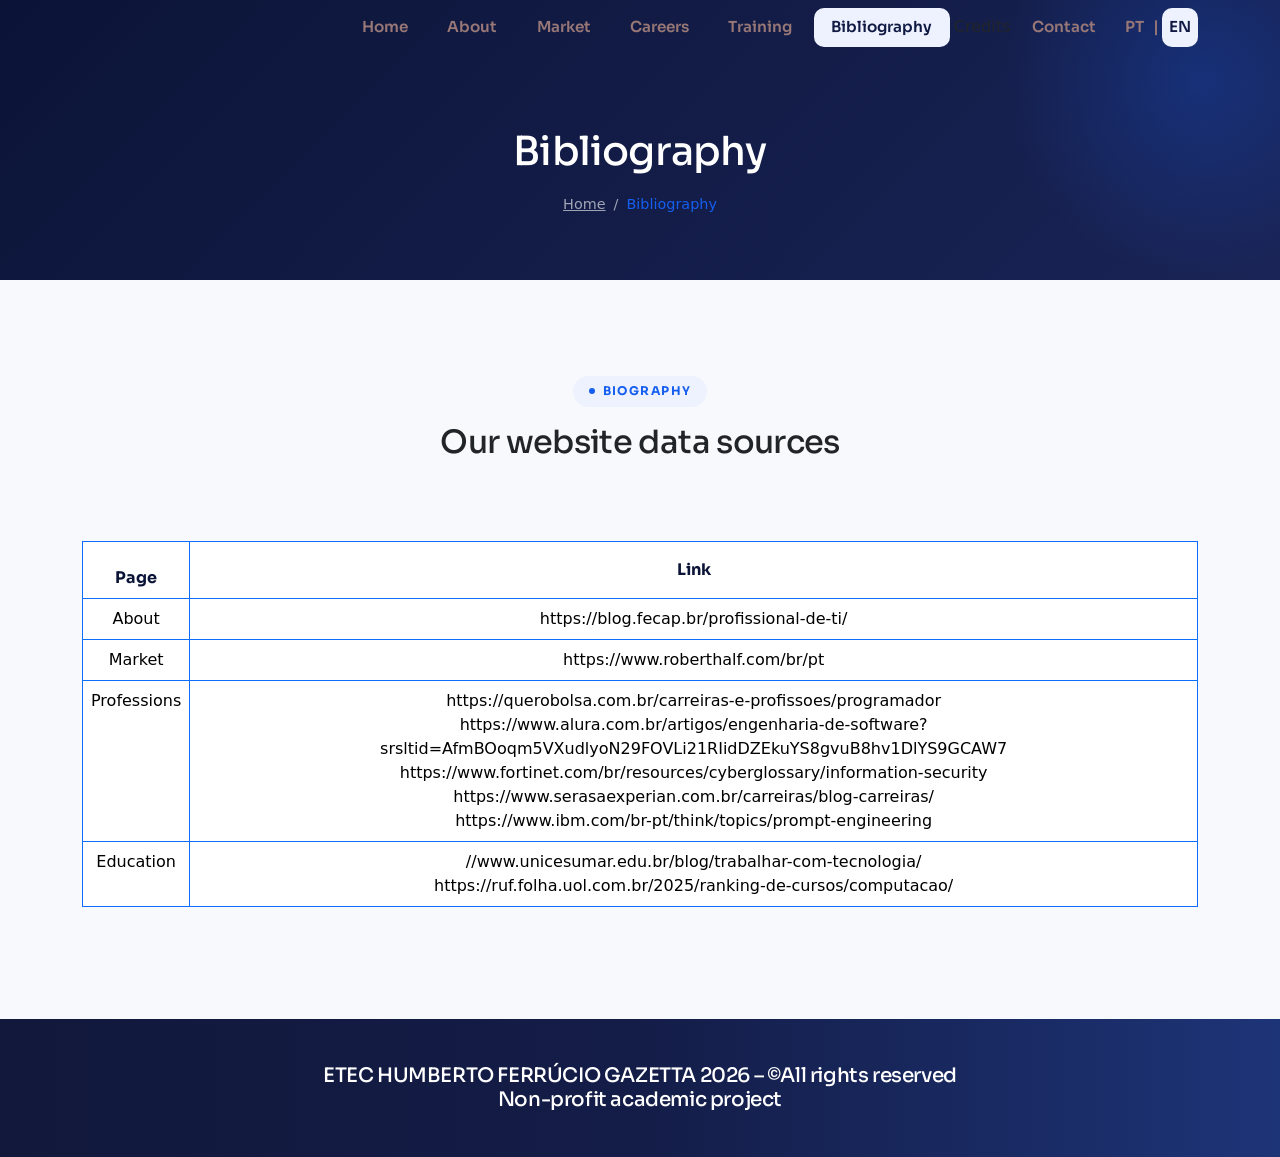
==== pricingEN.html @ 72c785b5 "Mover arquivos para a raiz do projeto" ====
<!DOCTYPE html>
<html lang="pt-br">

<head>
  <meta charset="UTF-8">
  <meta name="viewport" content="width=device-width, initial-scale=1.0">
  <title>Carreira de TI - Bibliografia</title>
  <meta name="description"
    content="Simple, transparent pricing plans for Nexora's design and development services — from one-off sprints to full retainers.">
  <link rel="icon" type="image/svg+xml"
    href="data:image/svg+xml,%3Csvg xmlns='http://www.w3.org/2000/svg' viewBox='0 0 100 100'%3E%3Crect width='100' height='100' rx='22' fill='%23155EEF'/%3E%3Ctext x='50' y='68' font-size='58' font-family='Arial' font-weight='800' fill='white' text-anchor='middle'%3EN%3C/text%3E%3C/svg%3E">
  <link rel="preconnect" href="https://fonts.googleapis.com">
  <link rel="preconnect" href="https://fonts.gstatic.com" crossorigin>
  <link
    href="https://fonts.googleapis.com/css2?family=Inter:wght@400;500;600;700&family=Sora:wght@400;600;700;800&display=swap"
    rel="stylesheet">
  <link href="https://cdn.jsdelivr.net/npm/bootstrap@5.3.3/dist/css/bootstrap.min.css" rel="stylesheet">
  <link href="https://cdn.jsdelivr.net/npm/bootstrap-icons@1.11.3/font/bootstrap-icons.css" rel="stylesheet">
  <link href="css/custom.css" rel="stylesheet">
      <link href="https://cdn.jsdelivr.net/npm/bootstrap@5.3.8/dist/css/bootstrap.min.css" rel="stylesheet" integrity="sha384-sRIl4kxILFvY47J16cr9ZwB07vP4J8+LH7qKQnuqkuIAvNWLzeN8tE5YBujZqJLB" crossorigin="anonymous">
</head>

<body>

  <nav class="navbar navbar-expand-lg navbar-nexora fixed-top">
    <div class="container">
      <!---- <a class="navbar-brand navbar-brand-custom" href="index.html">Nexora<span>.</span></a>-->
      <button class="navbar-toggler navbar-toggler-custom" type="button" data-bs-toggle="collapse"
        data-bs-target="#mainNav" aria-controls="mainNav" aria-expanded="false" aria-label="Toggle navigation">
        <span class="bar"></span><span class="bar"></span><span class="bar"></span>
      </button>

      <div class="collapse navbar-collapse" id="mainNav">
        <ul class="navbar-nav ms-auto align-items-lg-center gap-1 mt-3 mt-lg-0">
          <li class="nav-item"><a class="nav-link nav2" href="indexEN.html">Home</a></li>
          <li class="nav-item"><a class="nav-link nav2" href="aboutEN.html">About</a></li>
          <li class="nav-item"><a class="nav-link nav2" href="servicesEN.html">Market</a></li>
          <li class="nav-item"><a class="nav-link nav2" href="portfolioEN.html">Careers</a></li>
          <li class="nav-item"><a class="nav-link nav2" href="blogEN.html">Training</a></li>
          <li class="nav-item"><a class="nav-link nav2 active" href="pricingEN.html">Bibliography</a></li>
          <li class="dropdown">Credits<ul class="submenu">
              <li class="nav-item"><a class="nav-link nav2" href="OrientadorEN.html">Advisors</a></li>
              <li class="nav-item"><a class="nav-link nav2" href="DesenvolvedoresEN.html">Developers</a></li>
            </ul></a></li>
          <li class="nav-item"><a class="nav-link nav2" href="contactEN.html">Contact</a></li>
          <!--<li class="nav-item ms-lg-2 mt-2 mt-lg-0">
                <a href="contact.html" class="btn btn-primary btn-sm-custom w-100">Get Started</a>
              </li>-->
          <li class="nav-item language-switcher"><a class="nav-link nav2 " href="pricing.html">PT</a><span>|</span><a
              class="nav-link nav2 active" href="pricingEN.html">EN</a></li>
        </ul>
      </div>
    </div>
  </nav>

  <header class="page-header">
    <div class="container">
      <h1 class="mb-3">Bibliography</h1>
      <div class="breadcrumb-custom">
        <a href="index.html">Home</a> <span>/</span> <span class="active">Bibliography</span>
      </div>
    </div>
  </header>

  <!-- TOGGLE 
  <section class="section pb-0">
    <div class="container">
      <div class="row section-header justify-content-center text-center">
        <div class="col-lg-7 reveal">
          <span class="eyebrow">Retainer plans</span>
          <h2 class="section-title">Choose the plan that fits your stage</h2>
          <p class="section-subtitle mx-auto">All plans include a dedicated project lead, weekly demos and a shared Slack channel. Cancel or switch plans anytime.</p>
        </div>
      </div>
      <div class="d-flex justify-content-center align-items-center gap-3 mb-5 reveal">
        <span class="fw-semibold text-navy" id="monthlyLabel">Monthly</span>
        <div class="form-check form-switch m-0">
          <input class="form-check-input" type="checkbox" role="switch" id="billingToggle" style="width:3em; height:1.5em; cursor:pointer;">
        </div>
        <span class="fw-semibold text-slate" id="yearlyLabel">Yearly <span class="badge-soft">Save 15%</span></span>
      </div>
    </div>
  </section>-->

  <!-- PRICING CARDS 
  <section class="section pt-0">
    <div class="container">
      <div class="row g-4 align-items-stretch">
        <div class="col-lg-4 reveal">
          <div class="pricing-card">
            <h3 class="mb-1">Starter</h3>
            <p class="text-slate small mb-3">For early-stage teams validating an MVP.</p>
            <div class="price-wrap">
              <span class="price" data-monthly="4500" data-yearly="3825">$4,500</span>
              <span class="price-period">/mo</span>
            </div>
            <hr class="pricing-divider">
            <ul class="feature-list">
              <li><i class="bi bi-check-circle-fill"></i> 1 dedicated designer</li>
              <li><i class="bi bi-check-circle-fill"></i> Up to 40 hours/month</li>
              <li><i class="bi bi-check-circle-fill"></i> Weekly progress demos</li>
              <li><i class="bi bi-check-circle-fill"></i> Shared Slack channel</li>
              <li class="disabled"><i class="bi bi-x-circle"></i> Dedicated engineer</li>
              <li class="disabled"><i class="bi bi-x-circle"></i> Priority support</li>
            </ul>
            <a href="contact.html" class="btn btn-light-custom w-100 mt-4">Get Started</a>
          </div>
        </div>
        <div class="col-lg-4 reveal">
          <div class="pricing-card featured">
            <span class="pricing-badge">Most Popular</span>
            <h3 class="mb-1">Growth</h3>
            <p class="text-slate small mb-3">For scaling teams shipping every sprint.</p>
            <div class="price-wrap">
              <span class="price" data-monthly="9500" data-yearly="8075">$9,500</span>
              <span class="price-period">/mo</span>
            </div>
            <hr class="pricing-divider">
            <ul class="feature-list">
              <li><i class="bi bi-check-circle-fill"></i> 1 designer + 1 engineer</li>
              <li><i class="bi bi-check-circle-fill"></i> Up to 100 hours/month</li>
              <li><i class="bi bi-check-circle-fill"></i> Twice-weekly demos</li>
              <li><i class="bi bi-check-circle-fill"></i> Shared Slack channel</li>
              <li><i class="bi bi-check-circle-fill"></i> Priority support (24h)</li>
              <li class="disabled"><i class="bi bi-x-circle"></i> Dedicated QA engineer</li>
            </ul>
            <a href="contact.html" class="btn btn-primary w-100 mt-4">Get Started</a>
          </div>
        </div>
        <div class="col-lg-4 reveal">
          <div class="pricing-card">
            <h3 class="mb-1">Enterprise</h3>
            <p class="text-slate small mb-3">For complex, multi-team product organizations.</p>
            <div class="price-wrap">
              <span class="price">Custom</span>
            </div>
            <hr class="pricing-divider">
            <ul class="feature-list">
              <li><i class="bi bi-check-circle-fill"></i> Full pod (design + dev + QA)</li>
              <li><i class="bi bi-check-circle-fill"></i> Unlimited hours</li>
              <li><i class="bi bi-check-circle-fill"></i> Daily standups</li>
              <li><i class="bi bi-check-circle-fill"></i> Dedicated account manager</li>
              <li><i class="bi bi-check-circle-fill"></i> Priority support (4h)</li>
              <li><i class="bi bi-check-circle-fill"></i> Custom SLAs &amp; contracts</li>
            </ul>
            <a href="contact.html" class="btn btn-light-custom w-100 mt-4">Contact Sales</a>
          </div>
        </div>
      </div>
      <p class="text-center text-slate small mt-4 reveal">All plans include a 14-day satisfaction guarantee. Need a one-off project instead? <a href="contact.html" class="text-primary-custom fw-semibold">Get a custom quote →</a></p>
    </div>
  </section>-->

  <!-- COMPARISON TABLE -->
<section class="section bg-soft">
    <div class="container">
      <div class="row section-header justify-content-center text-center">
        <div class="col-lg-7 reveal">
          <span class="eyebrow">Biography</span>
          <h2 class="section-title">Our website data sources</h2>
        </div>
      </div>
      <div class="table-responsive reveal">
<table class="table table-bordered border-primary">
          <thead>
            <tr class="text-center">
              <th class="text-center" style="font-family:var(--n-font-display); color:var(--n-navy);">Page
              </th>
              <th class="py-3" style="font-family:var(--n-font-display); color:var(--n-navy);">Link</th>
              </tr>
          </thead>
          <tbody>
            <tr class="text-center">
              <td class="text-center">About</td>
              <td class="text-center">https://blog.fecap.br/profissional-de-ti/</td>
            </tr>
            <tr class="text-center">
              <td class="text-center">Market</td>
              <td class="text-center">https://www.roberthalf.com/br/pt</td>
              
            </tr>
            <tr class="text-center">
              <td class="text-center">Professions</td>
              <td class="text-center">https://querobolsa.com.br/carreiras-e-profissoes/programador<br>https://www.alura.com.br/artigos/engenharia-de-software?srsltid=AfmBOoqm5VXudlyoN29FOVLi21RIidDZEkuYS8gvuB8hv1DlYS9GCAW7<br>https://www.fortinet.com/br/resources/cyberglossary/information-security<br>https://www.serasaexperian.com.br/carreiras/blog-carreiras/<br>https://www.ibm.com/br-pt/think/topics/prompt-engineering</td>
</tr>
<tr class="text-center">
<td class="text-center">Education</td>
<td class="text-center">//www.unicesumar.edu.br/blog/trabalhar-com-tecnologia/<br>https://ruf.folha.uol.com.br/2025/ranking-de-cursos/computacao/</td>
            </tr>
            
          </tbody>
        </table>
      </div>
    </div>
  </section>

  <!-- FAQ 
  <section class="section">
    <div class="container">
      <div class="row section-header justify-content-center text-center">
        <div class="col-lg-7 reveal">
          <span class="eyebrow">Billing questions</span>
          <h2 class="section-title">Pricing FAQs</h2>
        </div>
      </div>
      <div class="row justify-content-center">
        <div class="col-lg-8 reveal">
          <div class="accordion accordion-custom" id="pricingFaq">
            <div class="accordion-item">
              <h2 class="accordion-header">
                <button class="accordion-button" type="button" data-bs-toggle="collapse" data-bs-target="#pfaq1">Can I
                  change plans later?</button>
              </h2>
              <div id="pfaq1" class="accordion-collapse collapse show" data-bs-parent="#pricingFaq">
                <div class="accordion-body">Yes, you can upgrade, downgrade or pause your plan at the start of any
                  billing cycle with no penalty.</div>
              </div>
            </div>
            <div class="accordion-item">
              <h2 class="accordion-header">
                <button class="accordion-button collapsed" type="button" data-bs-toggle="collapse"
                  data-bs-target="#pfaq2">What happens if I don't use all my hours?</button>
              </h2>
              <div id="pfaq2" class="accordion-collapse collapse" data-bs-parent="#pricingFaq">
                <div class="accordion-body">Unused hours roll over to the following month, up to a maximum of 20% of
                  your monthly allocation.</div>
              </div>
            </div>
            <div class="accordion-item">
              <h2 class="accordion-header">
                <button class="accordion-button collapsed" type="button" data-bs-toggle="collapse"
                  data-bs-target="#pfaq3">Do you offer one-time project pricing?</button>
              </h2>
              <div id="pfaq3" class="accordion-collapse collapse" data-bs-parent="#pricingFaq">
                <div class="accordion-body">Yes — for clearly scoped projects we can provide a fixed quote. Reach out
                  via the contact page for a custom estimate.</div>
              </div>
            </div>
            <div class="accordion-item">
              <h2 class="accordion-header">
                <button class="accordion-button collapsed" type="button" data-bs-toggle="collapse"
                  data-bs-target="#pfaq4">Is there a minimum contract length?</button>
              </h2>
              <div id="pfaq4" class="accordion-collapse collapse" data-bs-parent="#pricingFaq">
                <div class="accordion-body">Retainer plans run month-to-month with no long-term lock-in. Enterprise
                  plans may include custom terms.</div>
              </div>
            </div>
          </div>
        </div>
      </div>
    </div>
  </section>-->
<footer>
  <h5
      class="text-center text-white mb-0"
      style="position: relative; background: linear-gradient(
        90deg,
        #11183B 0%,
        #141D48 50%,
        #1D3477 100%
      ); padding:45px;">

      ETEC HUMBERTO FERRÚCIO GAZETTA 2026 – ©All rights reserved<br>
      Non-profit academic project

    </h5>
  </footer>
  <button class="back-to-top" aria-label="Back to top"><i class="bi bi-arrow-up"></i></button>

  <script src="https://cdn.jsdelivr.net/npm/bootstrap@5.3.3/dist/js/bootstrap.bundle.min.js"></script>
  <script src="js/main.js"></script>
  <script>
    // Monthly / Yearly pricing toggle
    const toggle = document.getElementById('billingToggle');
    const monthlyLabel = document.getElementById('monthlyLabel');
    const yearlyLabel = document.getElementById('yearlyLabel');
    const prices = document.querySelectorAll('.price[data-monthly]');

    toggle.addEventListener('change', function () {
      const yearly = this.checked;
      monthlyLabel.classList.toggle('text-slate', yearly);
      monthlyLabel.classList.toggle('fw-semibold', !yearly);
      yearlyLabel.classList.toggle('text-slate', !yearly);
      yearlyLabel.classList.toggle('text-navy', yearly);

      prices.forEach(price => {
        const val = yearly ? price.dataset.yearly : price.dataset.monthly;
        price.textContent = '$' + Number(val).toLocaleString();
      });
    });
  </script>
</body>

</html>
---- css/custom.css ----
/* =========================================================
   MENU PRINCIPAL
========================================================= */

.menu-principal > ul {
  display: flex;
  list-style: none;
  padding: 0;
  margin: 0;
}

.menu-principal > ul > li {
  position: relative;
}

.menu-principal a {
  display: block;
  padding: 10px 15px;
  color: rgb(152, 119, 119) !important;
  text-decoration: none;
}

.p1 {
  color: white;
}

.submenu {
  display: none;
  position: absolute;
  top: 100%;
  left: 0;
  background-color: #1a233d;
  list-style: none;
  padding: 0;
  margin: 0;
  min-width: 160px;
  box-shadow: 0px 8px 16px rgba(0, 0, 0, 0.2);
  z-index: 1000;
}

.submenu li {
  width: 100%;
}

.submenu a {
  padding: 12px 16px;
}

.dropdown:hover .submenu {
  display: block;
}


/* =========================================================
   VARIÁVEIS
========================================================= */

:root {
  --n-primary: #155EEF;
  --n-primary-dark: #0E3FB0;
  --n-secondary: #6941C6;
  --n-navy: #0B1437;
  --n-success: #12B76A;
  --n-slate: #667085;
  --n-slate-light: #98A2B3;
  --n-bg: #F7F9FC;
  --n-bg-alt: #EEF2FF;
  --n-border: #E4E7EC;
  --n-white: #FFFFFF;

  --n-gradient-primary: linear-gradient(
    135deg,
    #155EEF 0%,
    #6941C6 100%
  );

  --n-gradient-soft: linear-gradient(
    135deg,
    #EEF2FF 0%,
    #F4F0FF 100%
  );

  --n-gradient-dark: linear-gradient(
    135deg,
    #0B1437 0%,
    #1A2456 100%
  );

  --n-font-display: 'Sora', sans-serif;
  --n-font-body: 'Inter', sans-serif;

  --n-space-xs: 0.5rem;
  --n-space-sm: 1rem;
  --n-space-md: 1.5rem;
  --n-space-lg: 2.5rem;
  --n-space-xl: 4rem;
  --n-space-2xl: 6rem;

  --n-radius-sm: 8px;
  --n-radius-md: 14px;
  --n-radius-lg: 20px;
  --n-radius-pill: 100px;

  --n-shadow-sm: 0 2px 8px rgba(11, 20, 55, 0.06);
  --n-shadow-md: 0 8px 24px rgba(11, 20, 55, 0.08);
  --n-shadow-lg: 0 20px 48px rgba(11, 20, 55, 0.12);
  --n-shadow-primary: 0 12px 28px rgba(21, 94, 239, 0.25);

  --bs-primary: #155EEF;
  --bs-primary-rgb: 21, 94, 239;
  --bs-body-font-family: var(--n-font-body);
  --bs-body-color: var(--n-slate);
  --bs-body-bg: var(--n-white);
}


/* =========================================================
   HTML / BODY
========================================================= */

html {
  scroll-behavior: smooth;
  height: 100%;
}

body {
  min-height: 100vh;
  margin: 0;

  display: flex;
  flex-direction: column;

  font-family: var(--n-font-body);
  color: var(--n-slate);
  background: var(--n-gradient-soft);

  -webkit-font-smoothing: antialiased;
  overflow-x: hidden;
}


/* =========================================================
   TEXTOS
========================================================= */

h1,
h2,
h3,
h4,
h5,
h6,
.font-display {
  font-family: var(--n-font-display);
  color: var(--n-navy);
  font-weight: 700;
  letter-spacing: -0.02em;
}

h1 {
  font-weight: 800;
}

p {
  line-height: 1.7;
  color: white;
}

.texto-home {
  color: black;
}

a {
  text-decoration: none;
}

.text-primary-custom {
  color: var(--n-primary) !important;
}

.text-slate {
  color: var(--n-slate) !important;
}

.text-navy {
  color: var(--n-navy) !important;
}

.bg-soft {
  background-color: var(--n-bg) !important;
}

.bg-soft-alt {
  background: var(--n-gradient-soft) !important;
}

.bg-navy {
  background-color: var(--n-navy) !important;
}

.bg-gradient-primary {
  background: var(--n-gradient-primary) !important;
}

.bg-gradient-dark {
  background: var(--n-gradient-dark) !important;
}


/* =========================================================
   SEÇÕES
========================================================= */

.section {
  padding-top: var(--n-space-2xl);
  padding-bottom: var(--n-space-2xl);
}

.section-sm {
  padding-top: var(--n-space-xl);
  padding-bottom: var(--n-space-xl);
}

@media (max-width: 767.98px) {
  .section {
    padding-top: var(--n-space-xl);
    padding-bottom: var(--n-space-xl);
  }

  .section-sm {
    padding-top: var(--n-space-lg);
    padding-bottom: var(--n-space-lg);
  }
}


/* =========================================================
   EYEBROW
========================================================= */

.eyebrow {
  display: inline-flex;
  align-items: center;
  gap: 0.5rem;

  font-family: var(--n-font-display);
  font-size: 0.75rem;
  font-weight: 700;
  letter-spacing: 0.12em;
  text-transform: uppercase;

  color: var(--n-primary);
  background: var(--n-bg-alt);

  padding: 0.4rem 1rem;
  border-radius: var(--n-radius-pill);
  margin-bottom: var(--n-space-sm);
}

.eyebrow::before {
  content: '';
  width: 6px;
  height: 6px;
  border-radius: 50%;
  background: var(--n-primary);
  display: inline-block;
}

.section-title {
  margin-bottom: var(--n-space-sm);
}

.section-subtitle {
  font-size: 1.05rem;
  color: var(--n-slate);
  max-width: 620px;
}

.section-header {
  margin-bottom: var(--n-space-xl);
}


/* =========================================================
   BOTÕES
========================================================= */

.btn {
  font-family: var(--n-font-display);
  font-weight: 600;
  border-radius: var(--n-radius-sm);
  padding: 0.75rem 1.75rem;
  font-size: 0.95rem;
  transition: all 0.25s ease;
  border-width: 1.5px;
}

.btn-primary {
  background: var(--n-gradient-primary);
  border: none;
  box-shadow: var(--n-shadow-primary);
  color: #fff;
}

.btn-primary:hover {
  transform: translateY(-2px);
  box-shadow: 0 16px 32px rgba(21, 94, 239, 0.32);
  color: #fff;
}

.btn-outline-primary {
  border-color: var(--n-primary);
  color: var(--n-primary);
  background: transparent;
}

.btn-outline-primary:hover {
  background: var(--n-primary);
  border-color: var(--n-primary);
  transform: translateY(-2px);
}

.btn-light-custom {
  background: #fff;
  color: var(--n-navy);
  border: 1.5px solid var(--n-border);
}

.btn-light-custom:hover {
  background: var(--n-bg);
  transform: translateY(-2px);
}

.btn-outline-white {
  border-color: rgba(255, 255, 255, 0.4);
  color: #fff;
}

.btn-outline-white:hover {
  background: rgba(255, 255, 255, 0.12);
  border-color: #fff;
  color: #fff;
}

.btn-lg-custom {
  padding: 1rem 2.25rem;
  font-size: 1rem;
}

.btn-sm-custom {
  padding: 0.5rem 1.25rem;
  font-size: 0.85rem;
}


/* =========================================================
   NAVBAR
========================================================= */

.navbar-nexora {
  padding: 1.25rem 0;
  transition: all 0.3s ease;
  background: rgba(255, 255, 255, 0);
}

.navbar-nexora.scrolled {
  padding: 0.75rem 0;
  background: rgba(255, 255, 255, 0.92);
  backdrop-filter: blur(12px);
  box-shadow: var(--n-shadow-sm);
}

.navbar-brand-custom {
  font-family: var(--n-font-display);
  font-weight: 800;
  font-size: 1.5rem;
  color: var(--n-navy) !important;
  letter-spacing: -0.02em;
}

.navbar-brand-custom span {
  color: var(--n-primary);
}

.navbar-nexora .nav-link {
  font-family: var(--n-font-display);
  font-weight: 600;
  font-size: 0.95rem;
  color: rgb(152, 119, 119) !important;
  padding: 0.5rem 1.1rem !important;
  border-radius: var(--n-radius-sm);
  transition: all 0.2s ease;
}

/* Cor dos links do menu */
.nav2 {
  color: rgb(152, 119, 119) !important;
}

.language-switcher {
  display: flex;
  align-items: center;
  gap: 0.15rem;
}

.language-switcher span {
  font-family: var(--n-font-display);
  font-weight: 600;
  color: rgb(152, 119, 119);
}

.language-switcher .nav-link {
  padding-left: 0.45rem !important;
  padding-right: 0.45rem !important;
}

.navbar-nexora .nav-link:hover,
.navbar-nexora .nav-link.active {
  background-color: var(--n-bg-alt);
  color: #101a43 !important;
  border-radius: 10px;
}

.navbar-toggler-custom {
  border: none;
  width: 44px;
  height: 44px;
  border-radius: var(--n-radius-sm);
  background: var(--n-bg-alt);

  display: flex;
  align-items: center;
  justify-content: center;
  gap: 4px;
  flex-direction: column;

  padding: 0;
}

.navbar-toggler-custom .bar {
  width: 20px;
  height: 2px;
  background: var(--n-navy);
  border-radius: 2px;
  transition: all 0.3s ease;
}

.navbar-toggler-custom.active .bar:nth-child(1) {
  transform: translateY(6px) rotate(45deg);
}

.navbar-toggler-custom.active .bar:nth-child(2) {
  opacity: 0;
}

.navbar-toggler-custom.active .bar:nth-child(3) {
  transform: translateY(-6px) rotate(-45deg);
}


/* =========================================================
   HERO
========================================================= */

.hero {
  position: relative;
  padding-top: 9rem;
  padding-bottom: 5rem;

  background: var(--n-gradient-soft);
  overflow: hidden;
}

.hero::before {
  content: '';

  position: absolute;
  top: -150px;
  right: -150px;

  width: 500px;
  height: 500px;

  border-radius: 50%;

  background: radial-gradient(
    circle,
    rgba(105, 65, 198, 0.14) 0%,
    rgba(21, 94, 239, 0.06) 60%,
    transparent 100%
  );

  z-index: 0;
}

.hero::after {
  content: '';

  position: absolute;
  bottom: -200px;
  left: -150px;

  width: 450px;
  height: 450px;

  border-radius: 50%;

  background: radial-gradient(
    circle,
    rgba(21, 94, 239, 0.10) 0%,
    transparent 70%
  );

  z-index: 0;
}

.hero-content {
  position: relative;
  z-index: 2;
}

.hero h1 {
  font-size: 3.25rem;
  line-height: 1.15;
}

@media (max-width: 991.98px) {
  .hero {
    padding-top: 7rem;
    text-align: center;
  }

  .hero h1 {
    font-size: 2.4rem;
  }
}

@media (max-width: 575.98px) {
  .hero h1 {
    font-size: 2rem;
  }
}


/* =========================================================
   HERO VISUAL
========================================================= */

.hero-visual {
  position: relative;
  z-index: 1;
}

.hero-mock-card {
  background: #fff;
  border-radius: var(--n-radius-lg);
  box-shadow: var(--n-shadow-lg);
  padding: var(--n-space-md);
  border: 1px solid var(--n-border);
  position: relative;
}

.hero-mock-card .mock-bar {
  height: 10px;
  border-radius: var(--n-radius-pill);
  background: var(--n-bg-alt);
  margin-bottom: 0.75rem;
}

.hero-float-badge {
  position: absolute;

  background: #fff;
  border-radius: var(--n-radius-md);
  box-shadow: var(--n-shadow-md);

  padding: 0.9rem 1.25rem;

  display: flex;
  align-items: center;
  gap: 0.75rem;

  font-family: var(--n-font-display);
  font-weight: 700;
  font-size: 0.9rem;

  color: var(--n-navy);
  z-index: 3;
}

.hero-float-badge.badge-1 {
  top: -1.5rem;
  left: -1.5rem;
}

.hero-float-badge.badge-2 {
  bottom: -1.5rem;
  right: -1.5rem;
}

.hero-float-badge .icon-box {
  width: 36px;
  height: 36px;
  border-radius: 10px;

  display: flex;
  align-items: center;
  justify-content: center;

  font-size: 1.1rem;
  flex-shrink: 0;
}

@media (max-width: 767.98px) {
  .hero-float-badge {
    padding: 0.6rem 0.9rem;
    font-size: 0.75rem;
  }

  .hero-float-badge.badge-1 {
    top: -1rem;
    left: -0.5rem;
  }

  .hero-float-badge.badge-2 {
    bottom: -1rem;
    right: -0.5rem;
  }
}


/* =========================================================
   STATS
========================================================= */

.stats-strip {
  border-top: 1px solid var(--n-border);
  border-bottom: 1px solid var(--n-border);
}

.stat-item .stat-number {
  font-family: var(--n-font-display);
  font-size: 2.25rem;
  font-weight: 800;
  color: var(--n-navy);
}

.stat-item .stat-label {
  font-size: 0.9rem;
  color: var(--n-slate);
  font-weight: 500;
}


/* =========================================================
   ÍCONES
========================================================= */

.icon-box {
  width: 56px;
  height: 56px;

  border-radius: var(--n-radius-sm);

  display: flex;
  align-items: center;
  justify-content: center;

  font-size: 1.5rem;
  flex-shrink: 0;
}

.icon-box-primary {
  background: var(--n-bg-alt);
  color: var(--n-primary);
}

.icon-box-secondary {
  background: #F4F0FF;
  color: var(--n-secondary);
}

.icon-box-success {
  background: #E7F9F0;
  color: var(--n-success);
}

.icon-box-lg {
  width: 72px;
  height: 72px;
  font-size: 2rem;
  border-radius: var(--n-radius-md);
}

.icon-box-white {
  background: rgba(255, 255, 255, 0.12);
  color: #0E3FB0;
}


/* =========================================================
   CARDS
========================================================= */

.card-premium img {
  width: 70px;
  height: 70px;
  object-fit: contain;
  border-radius: 50%;
  display: block;
  margin: 0 auto 15px;
}

.card-premium:hover {
  box-shadow: var(--n-shadow-md);
  transform: translateY(-2px);
  border-color: transparent;
  height: 25vh;
  transition: 0.4s ease;
}

.card-premium .card-title {
  font-size: 22px;
  margin-bottom: 0.5rem;
}

.card-link-arrow {
  font-family: var(--n-font-display);
  font-weight: 700;
  font-size: 0.9rem;
  color: var(--n-primary);

  display: inline-flex;
  align-items: center;
  gap: 0.4rem;

  transition: gap 0.2s ease;
}

.card-link-arrow:hover {
  gap: 0.7rem;
  color: var(--n-primary-dark);
}


/* =========================================================
   PRICING
========================================================= */

.pricing-card {
  background: #fff;
  border: 1px solid var(--n-border);
  border-radius: var(--n-radius-lg);
  padding: var(--n-space-lg);
  box-shadow: var(--n-shadow-sm);
  transition: all 0.3s ease;
  height: 100%;
  position: relative;
}

.pricing-card:hover {
  box-shadow: var(--n-shadow-md);
  transform: translateY(-6px);
}

.pricing-card.featured {
  background: var(--n-gradient-dark);
  border: none;
  color: #fff;
  box-shadow: var(--n-shadow-lg);
  transform: scale(1.03);
}

.pricing-card.featured .price,
.pricing-card.featured h3 {
  color: #fff;
}

.pricing-card.featured .text-slate {
  color: rgba(255, 255, 255, 0.65) !important;
}

.pricing-card.featured ul li {
  color: rgba(255, 255, 255, 0.85);
}

.pricing-card.featured .pricing-divider {
  border-color: rgba(255, 255, 255, 0.12);
}

@media (max-width: 991.98px) {
  .pricing-card.featured {
    transform: none;
  }
}

.pricing-badge {
  position: absolute;
  top: -14px;
  right: 2rem;

  background: var(--n-gradient-primary);
  color: #fff;

  font-family: var(--n-font-display);
  font-weight: 700;
  font-size: 0.75rem;

  padding: 0.4rem 1rem;
  border-radius: var(--n-radius-pill);
  letter-spacing: 0.05em;
}

.price {
  font-family: var(--n-font-display);
  font-size: 3rem;
  font-weight: 800;
  color: var(--n-navy);
}

.price-period {
  font-size: 1rem;
  font-weight: 500;
  color: var(--n-slate);
}

.pricing-divider {
  border-color: var(--n-border);
  margin: var(--n-space-md) 0;
}

.feature-list {
  list-style: none;
  padding: 0;
  margin: 0;
}

.feature-list li {
  display: flex;
  align-items: flex-start;
  gap: 0.65rem;
  margin-bottom: 0.75rem;
  font-size: 0.95rem;
  color: var(--n-slate);
}

.feature-list li i {
  color: var(--n-success);
  margin-top: 0.2rem;
  flex-shrink: 0;
}

.feature-list li.disabled {
  opacity: 0.45;
}

.feature-list li.disabled i {
  color: var(--n-slate-light);
}


/* =========================================================
   BLOG
========================================================= */

.blog-card-img {
  border-radius: var(--n-radius-md) var(--n-radius-md) 0 0;
  overflow: hidden;
  aspect-ratio: 16 / 10;
}

.blog-card-img img {
  transition: transform 0.4s ease;
  width: 100%;
  height: 100%;
  object-fit: cover;
}

.card-premium:hover .blog-card-img img {
  transform: scale(1.06);
}

.blog-card-body {
  padding: var(--n-space-md) var(--n-space-md) 0;
}

.tag-pill {
  display: inline-block;

  font-family: var(--n-font-display);
  font-size: 0.7rem;
  font-weight: 700;
  letter-spacing: 0.06em;
  text-transform: uppercase;

  color: var(--n-primary);
  background: var(--n-bg-alt);

  padding: 0.3rem 0.8rem;
  border-radius: var(--n-radius-pill);
  margin-bottom: 0.75rem;
}

.meta-row {
  display: flex;
  align-items: center;
  gap: 1rem;

  font-size: 0.85rem;
  color: var(--n-slate-light);

  margin-top: 1rem;
  padding-top: 1rem;

  border-top: 1px solid var(--n-border);
}


/* =========================================================
   PORTFOLIO
========================================================= */

.portfolio-card {
  position: relative;
  border-radius: var(--n-radius-md);
  overflow: hidden;
  box-shadow: var(--n-shadow-sm);
  aspect-ratio: 4 / 3;
}

.portfolio-card img {
  width: 100%;
  height: 100%;
  object-fit: cover;
  transition: transform 0.5s ease;
}

.portfolio-overlay {
  position: absolute;
  inset: 0;

  background: linear-gradient(
    180deg,
    rgba(11, 20, 55, 0) 30%,
    rgba(11, 20, 55, 0.88) 100%
  );

  display: flex;
  flex-direction: column;
  justify-content: flex-end;

  padding: var(--n-space-md);

  opacity: 0;
  transition: opacity 0.35s ease;
}

.portfolio-card:hover .portfolio-overlay {
  opacity: 1;
}

.portfolio-card:hover img {
  transform: scale(1.08);
}

.portfolio-overlay h5 {
  color: #fff;
  margin-bottom: 0.25rem;
}

.portfolio-overlay span {
  color: rgba(255, 255, 255, 0.7);
  font-size: 0.85rem;
}


/* =========================================================
   TESTIMONIAL
========================================================= */

.testimonial-card {
  background: #fff;
  border-radius: var(--n-radius-md);
  box-shadow: var(--n-shadow-sm);
  border: 1px solid var(--n-border);
  padding: var(--n-space-lg);
  height: 100%;
}

.testimonial-card .stars {
  color: #FFB400;
  letter-spacing: 0.15em;
  font-size: 0.9rem;
  margin-bottom: 1rem;
}

.testimonial-author {
  display: flex;
  align-items: center;
  gap: 0.85rem;
  margin-top: var(--n-space-md);
}

.testimonial-author img {
  width: 48px;
  height: 48px;
  border-radius: 50%;
  object-fit: cover;
}

.testimonial-author .name {
  font-family: var(--n-font-display);
  font-weight: 700;
  color: var(--n-navy);
  font-size: 0.95rem;
}

.testimonial-author .role {
  font-size: 0.8rem;
  color: var(--n-slate-light);
}


/* =========================================================
   PROCESS
========================================================= */

.process-step {
  position: relative;
  padding-left: 0;
}

.process-number {
  font-family: var(--n-font-display);
  font-size: 3rem;
  font-weight: 800;

  background: var(--n-gradient-primary);
  -webkit-background-clip: text;
  background-clip: text;
  -webkit-text-fill-color: transparent;

  color: transparent;

  line-height: 1;
  margin-bottom: 1rem;
  display: block;
}


/* =========================================================
   LOGOS
========================================================= */

.logo-cloud-item {
  display: flex;
  align-items: center;
  justify-content: center;

  font-family: var(--n-font-display);
  font-weight: 800;
  font-size: 1.25rem;

  color: var(--n-slate-light);
  opacity: 0.7;

  transition: opacity 0.2s ease;
}

.logo-cloud-item:hover {
  opacity: 1;
  color: var(--n-navy);
}


/* =========================================================
   FORMULÁRIOS
========================================================= */

.form-control,
.form-select {
  border: 1.5px solid var(--n-border);
  border-radius: var(--n-radius-sm);
  padding: 0.85rem 1.1rem;
  font-size: 0.95rem;
  background-color: var(--n-bg);
  transition: all 0.2s ease;
}

.form-control:focus,
.form-select:focus {
  border-color: var(--n-primary);
  box-shadow: 0 0 0 4px rgba(21, 94, 239, 0.1);
  background-color: #fff;
}

.form-label {
  font-family: var(--n-font-display);
  font-weight: 600;
  font-size: 0.9rem;
  color: var(--n-navy);
  margin-bottom: 0.5rem;
}

.form-control.is-invalid,
.form-select.is-invalid {
  border-color: #DC3545;
}

.form-control.is-valid,
.form-select.is-valid {
  border-color: var(--n-success);
}


/* =========================================================
   CTA
========================================================= */

.cta-section {
  background: var(--n-gradient-dark);
  border-radius: var(--n-radius-lg);
  padding: var(--n-space-2xl) var(--n-space-lg);
  position: relative;
  overflow: hidden;
}

.cta-section::before {
  content: '';

  position: absolute;
  top: -100px;
  right: -100px;

  width: 350px;
  height: 350px;

  border-radius: 50%;

  background: radial-gradient(
    circle,
    rgba(21, 94, 239, 0.25) 0%,
    transparent 70%
  );
}

.cta-section h2,
.cta-section p {
  color: #fff;
  position: relative;
  z-index: 1;
}

.cta-section p {
  color: rgba(255, 255, 255, 0.7);
}


/* =========================================================
   FOOTER NEXORA
========================================================= */

.footer-nexora {
  background: var(--n-navy);
  color: rgba(255, 255, 255, 0.65);
  padding-top: var(--n-space-2xl);
}

.footer-nexora h6 {
  color: #fff;
  font-size: 0.85rem;
  letter-spacing: 0.08em;
  text-transform: uppercase;
  margin-bottom: var(--n-space-md);
}

.footer-nexora a {
  color: rgba(255, 255, 255, 0.6);
  transition: color 0.2s ease;
  display: block;
  margin-bottom: 0.65rem;
  font-size: 0.95rem;
}

.footer-nexora a:hover {
  color: #fff;
}

.footer-bottom {
  border-top: 1px solid rgba(255, 255, 255, 0.08);
  margin-top: var(--n-space-xl);
  padding: var(--n-space-md) 0;
  font-size: 0.85rem;
}


/* =========================================================
   FOOTER DA PÁGINA
========================================================= */

.mercado-footer {
  width: 100%;
  margin-top: auto;

  background: linear-gradient(
    90deg,
    #11183B 0%,
    #141D48 50%,
    #1D3477 100%
  );

  padding: 45px;
}

.mercado-footer h5 {
  margin: 0;
  color: #fff !important;

  font-family: var(--n-font-display);
  font-size: 1rem;
  line-height: 1.5;
}


/* =========================================================
   ÍCONES SOCIAIS
========================================================= */

.social-icon {
  width: 40px;
  height: 40px;

  border-radius: 50%;
  background: rgba(255, 255, 255, 0.06);

  display: flex;
  align-items: center;
  justify-content: center;

  color: #fff !important;

  transition: all 0.2s ease;
  margin-bottom: 0 !important;
}

.social-icon:hover {
  background: var(--n-primary);
  transform: translateY(-3px);
}


/* =========================================================
   PAGE HEADER
========================================================= */

.page-header {
  background: var(--n-gradient-dark);
  padding: 8rem 0 4rem;

  position: relative;
  overflow: hidden;

  text-align: center;
}

.page-header::before {
  content: '';

  position: absolute;
  top: -120px;
  right: -120px;

  width: 400px;
  height: 400px;

  border-radius: 50%;

  background: radial-gradient(
    circle,
    rgba(21, 94, 239, 0.25) 0%,
    transparent 70%
  );
}

.page-header h1 {
  color: #fff;
}

.breadcrumb-custom {
  display: inline-flex;
  gap: 0.5rem;

  font-size: 0.9rem;
  color: rgba(255, 255, 255, 0.6);
  font-weight: 500;
}

.breadcrumb-custom a {
  color: rgba(255, 255, 255, 0.6);
}

.breadcrumb-custom a:hover {
  color: #fff;
}

.breadcrumb-custom .active {
  color: var(--n-primary);
}


/* =========================================================
   ANIMAÇÕES
========================================================= */

.reveal {
  opacity: 0;
  transform: translateY(24px);
  transition:
    opacity 0.6s ease,
    transform 0.6s ease;
}

.reveal.is-visible {
  opacity: 1;
  transform: translateY(0);
}

@media (prefers-reduced-motion: reduce) {
  .reveal {
    opacity: 1;
    transform: none;
    transition: none;
  }

  .card-premium:hover,
  .pricing-card:hover,
  .btn:hover,
  .portfolio-card img {
    transform: none;
  }
}


/* =========================================================
   OUTROS ELEMENTOS
========================================================= */

.divider-line {
  height: 1px;
  background: var(--n-border);
  border: none;
}

.rounded-img {
  border-radius: var(--n-radius-lg);
}

.badge-soft {
  background: var(--n-bg-alt);
  color: var(--n-primary);

  font-weight: 600;

  padding: 0.35rem 0.85rem;
  border-radius: var(--n-radius-pill);
  font-size: 0.8rem;
}

.list-check {
  list-style: none;
  padding: 0;
}

.list-check li {
  display: flex;
  align-items: flex-start;
  gap: 0.75rem;
  margin-bottom: 0.85rem;
}

.list-check li i {
  color: var(--n-primary);
  background: var(--n-bg-alt);

  width: 24px;
  height: 24px;

  border-radius: 50%;

  display: flex;
  align-items: center;
  justify-content: center;

  font-size: 0.7rem;
  flex-shrink: 0;
  margin-top: 0.1rem;
}


/* =========================================================
   WIDGET
========================================================= */

.widget {
  background: #fff;
  border: 1px solid var(--n-border);
  border-radius: var(--n-radius-md);
  padding: var(--n-space-md);
  margin-bottom: var(--n-space-md);
}

.widget h5 {
  font-size: 1rem;
  margin-bottom: var(--n-space-sm);
}

.widget-link-list {
  list-style: none;
  padding: 0;
  margin: 0;
}

.widget-link-list li {
  display: flex;
  justify-content: space-between;

  padding: 0.6rem 0;

  border-bottom: 1px solid var(--n-border);

  font-size: 0.9rem;
  color: var(--n-navy);
  font-weight: 500;
}

.widget-link-list li:last-child {
  border-bottom: none;
}

.widget-link-list li span {
  color: var(--n-slate-light);
  font-weight: 400;
}


/* =========================================================
   ACCORDION
========================================================= */

.accordion-custom .accordion-item {
  border: 1px solid var(--n-border);
  border-radius: var(--n-radius-sm) !important;
  margin-bottom: 1rem;
  overflow: hidden;
}

.accordion-custom .accordion-button {
  font-family: var(--n-font-display);
  font-weight: 700;
  color: var(--n-navy);
  background: #fff;
  padding: 1.25rem 1.5rem;
}

.accordion-custom .accordion-button:not(.collapsed) {
  color: var(--n-primary);
  background: var(--n-bg-alt);
  box-shadow: none;
}

.accordion-custom .accordion-button:focus {
  box-shadow: none;
  border-color: var(--n-border);
}

.accordion-custom .accordion-body {
  padding: 1.25rem 1.5rem;
  color: var(--n-slate);
}


/* =========================================================
   BOTÃO VOLTAR AO TOPO
========================================================= */

.back-to-top {
  position: fixed;

  bottom: 2rem;
  right: 2rem;

  width: 48px;
  height: 48px;

  border-radius: 50%;

  background: var(--n-gradient-primary);
  color: #fff;

  display: flex;
  align-items: center;
  justify-content: center;

  box-shadow: var(--n-shadow-primary);

  opacity: 0;
  visibility: hidden;

  transform: translateY(10px);

  transition: all 0.3s ease;

  z-index: 999;
  border: none;
}

.back-to-top.show {
  opacity: 1;
  visibility: visible;
  transform: translateY(0);
}


/* =========================================================
   MAPA
========================================================= */

.map-frame {
  border-radius: var(--n-radius-md);
  overflow: hidden;
  border: 1px solid var(--n-border);

  height: 50%;
  min-height: 320px;
}

.map-frame iframe {
  width: 100%;
  height: 100%;
  min-height: 320px;
  border: 0;
  display: block;
}


/* =========================================================
   FEATURE GRID
========================================================= */

.feature-grid-item {
  display: flex;
  gap: 1rem;

  padding: var(--n-space-md);

  background: var(--n-bg);
  border-radius: var(--n-radius-md);

  height: 100%;
}

.imagem-orientador {
  width: 60px;
  height: 60px;
  max-width: 60px;

  object-fit: contain;
  border-radius: 50%;

  display: block;
  margin: 0 auto;
}


/* =========================================================
   IT MARKET PAGE
========================================================= */

.market-page p {
  color: var(--n-slate);
}

.market-page .market-header-text {
  max-width: 680px;

  color: rgba(255, 255, 255, 0.78);

  font-size: 1.05rem;
  line-height: 1.7;
}

.market-page .market-eyebrow {
  color: #fff;
  background: rgba(255, 255, 255, 0.12);
}

.market-page .market-eyebrow::before {
  background: #fff;
}

.market-page .card-premium,
.market-page .card-premium:hover {
  height: 100%;
}

.market-overview-card {
  padding: var(--n-space-md);
}

.market-overview-card .card-title {
  font-size: 1.05rem;
}

.market-source {
  font-size: 0.82rem;
  line-height: 1.6;
}

.market-source a {
  color: var(--n-primary);
  font-weight: 600;
}

.market-salary {
  display: grid;
  gap: 0.25rem;

  margin-top: 1rem;
  padding-top: 0.9rem;

  border-top: 1px solid var(--n-border);

  font-size: 0.78rem;
  line-height: 1.45;
}

.market-salary strong {
  color: var(--n-navy);

  font-family: var(--n-font-display);
  font-size: 0.8rem;
}

.market-step {
  height: 100%;

  padding: var(--n-space-md);

  border: 1px solid var(--n-border);
  border-radius: var(--n-radius-md);

  background: #fff;
}

.market-skill-panel {
  align-items: flex-start;
  background: #fff;
}

.market-skill-panel .card-title {
  margin-bottom: 1rem;
}

.market-pill-list {
  display: flex;
  flex-wrap: wrap;
  gap: 0.5rem;
}

.market-pill-list span {
  padding: 0.4rem 0.7rem;

  border-radius: var(--n-radius-pill);

  background: var(--n-bg-alt);
  color: var(--n-navy);

  font-size: 0.82rem;
  font-weight: 600;
}

.market-trend {
  display: flex;
  align-items: center;
  gap: 0.7rem;

  height: 100%;
  padding: 1rem;

  border: 1px solid var(--n-border);
  border-radius: var(--n-radius-md);

  background: #fff;
  color: var(--n-navy);

  font-family: var(--n-font-display);
  font-size: 0.9rem;
  font-weight: 600;
}

.market-trend i {
  color: var(--n-primary);
  font-size: 1.25rem;
}


/* =========================================================
   RESPONSIVIDADE
========================================================= */

@media (max-width: 575.98px) {

  .market-page .page-header {
    padding-top: 7rem;
  }

  .market-page .market-header-text {
    font-size: 0.95rem;
  }

  .market-skill-panel {
    flex-direction: column;
  }

  .mercado-footer {
    padding: 30px 15px;
  }

  .mercado-footer h5 {
    font-size: 0.85rem;
  }
}
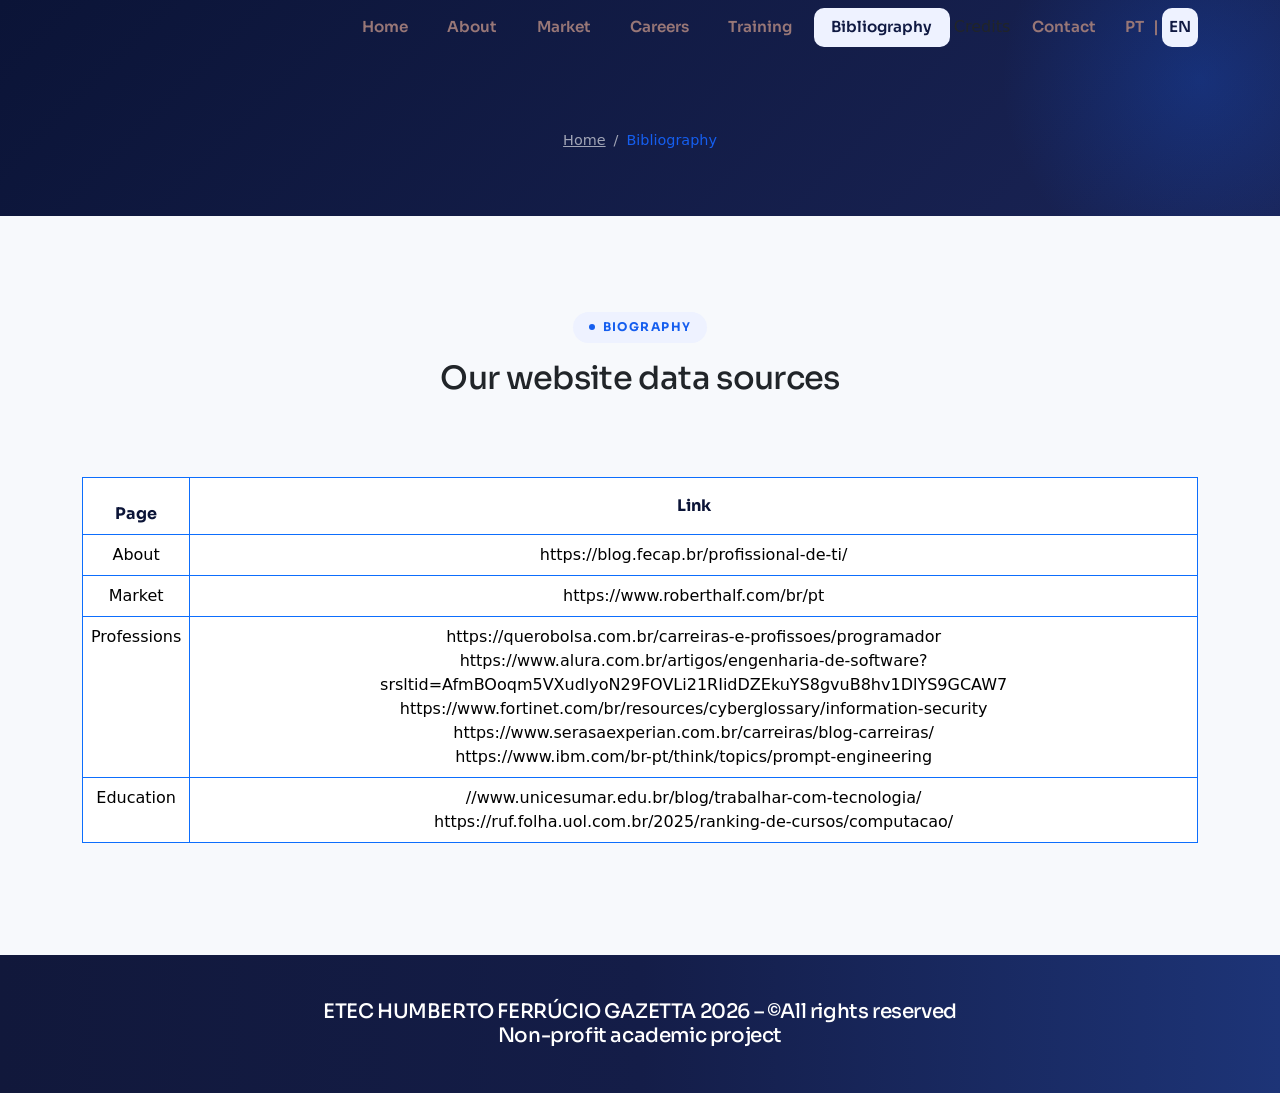
==== commit 18eddf45: "a" ====
--- a/pricingEN.html
+++ b/pricingEN.html
@@ -55,7 +55,7 @@
 
   <header class="page-header">
     <div class="container">
-      <h1 class="mb-3">Bibliography</h1>
+      
       <div class="breadcrumb-custom">
         <a href="index.html">Home</a> <span>/</span> <span class="active">Bibliography</span>
       </div>
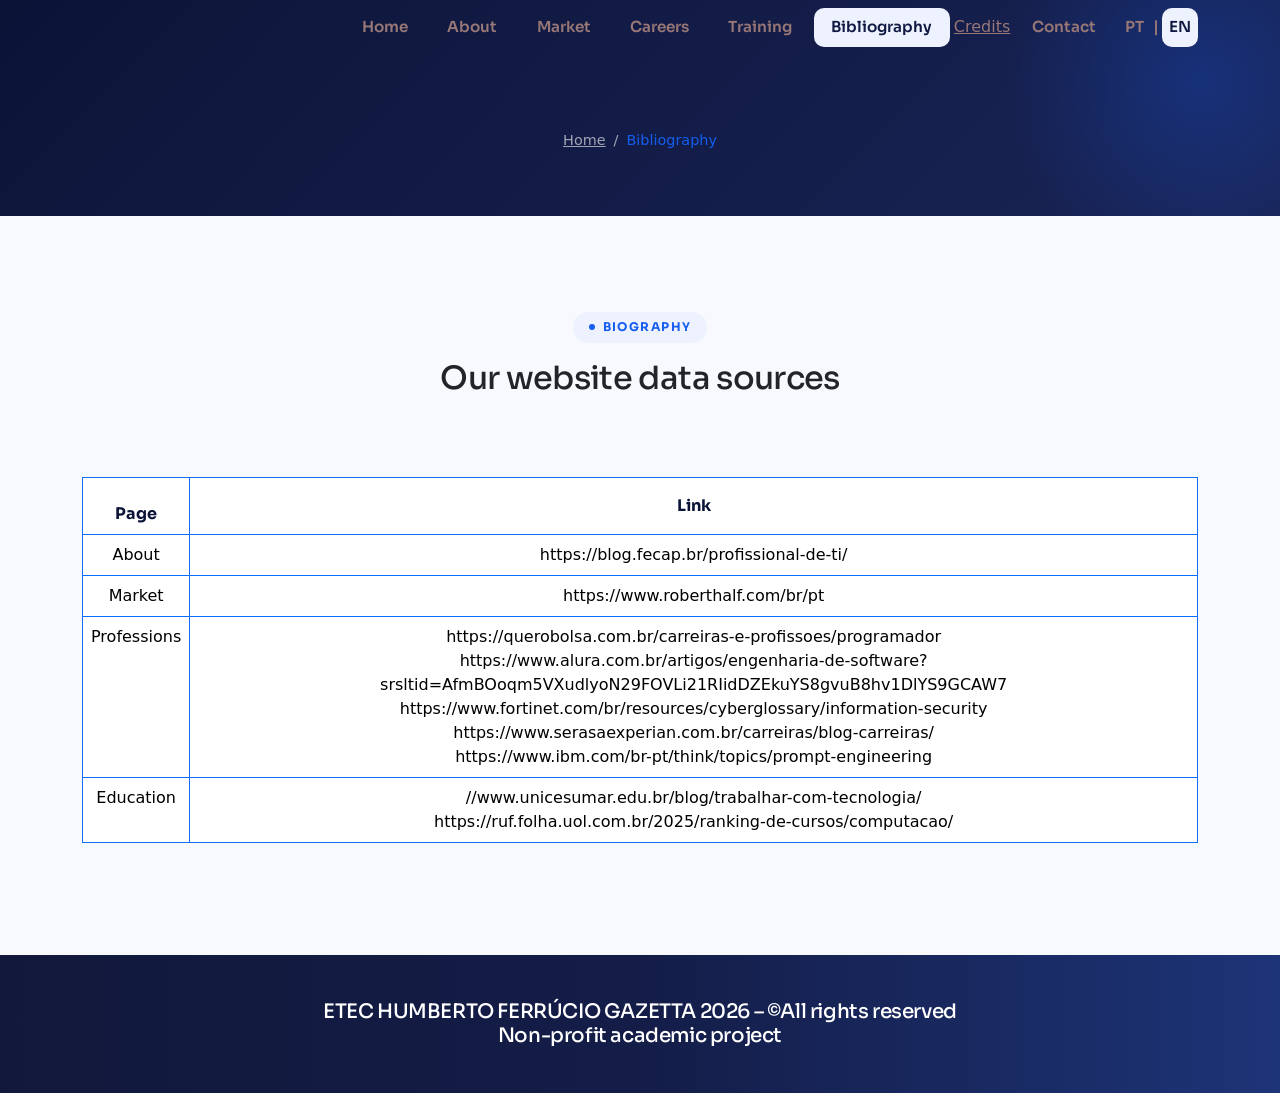
==== commit e12493f2: "Refactor Credits dropdown in pricingEN.html" ====
--- a/pricingEN.html
+++ b/pricingEN.html
@@ -38,10 +38,13 @@
           <li class="nav-item"><a class="nav-link nav2" href="portfolioEN.html">Careers</a></li>
           <li class="nav-item"><a class="nav-link nav2" href="blogEN.html">Training</a></li>
           <li class="nav-item"><a class="nav-link nav2 active" href="pricingEN.html">Bibliography</a></li>
-          <li class="dropdown">Credits<ul class="submenu">
-              <li class="nav-item"><a class="nav-link nav2" href="OrientadorEN.html">Advisors</a></li>
-              <li class="nav-item"><a class="nav-link nav2" href="DesenvolvedoresEN.html">Developers</a></li>
-            </ul></a></li>
+          <li class="dropdown">
+                <a href="#" style="color: #987777;">Credits</a>
+                <ul class="submenu">
+                    <li><a href="Orientador.html">Advisors</a></li>
+                    <li><a href="Desenvolvedor.html">Developers</a></li>
+                </ul>
+            </li>
           <li class="nav-item"><a class="nav-link nav2" href="contactEN.html">Contact</a></li>
           <!--<li class="nav-item ms-lg-2 mt-2 mt-lg-0">
                 <a href="contact.html" class="btn btn-primary btn-sm-custom w-100">Get Started</a>
